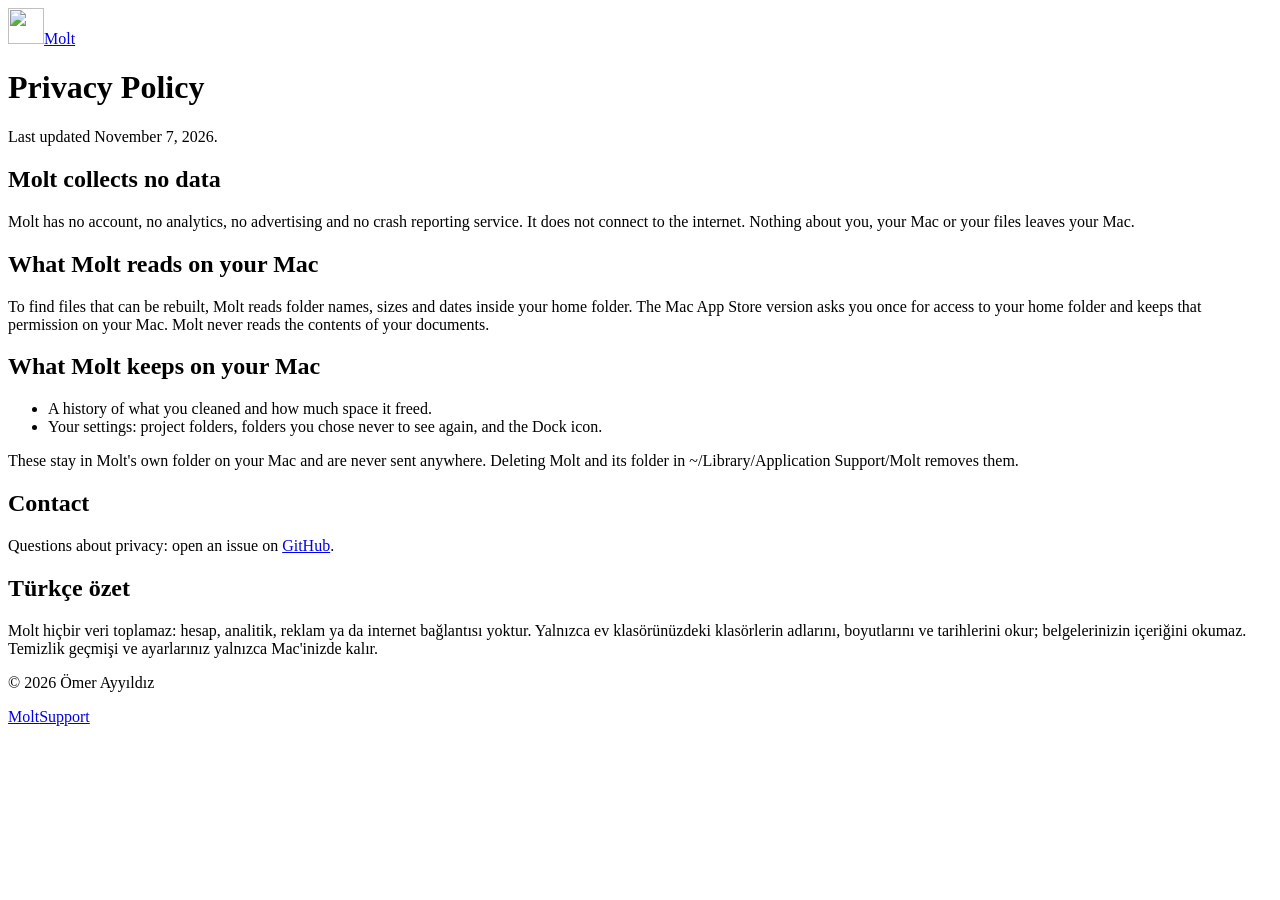
==== website/privacy.html @ 8893aad1 "Prepare Molt 1.0 for the App Store, the website and GitHub - Version 1.0, copyright, ITSAppUsesNonEx" ====
<!doctype html>
<html lang="en">
<head>
  <meta charset="utf-8">
  <meta name="viewport" content="width=device-width, initial-scale=1">
  <title>Molt Privacy Policy</title>
  <meta name="theme-color" content="#0B2440">
  <link rel="icon" type="image/png" href="/assets/favicon.png">
  <link rel="stylesheet" href="/styles.css">
</head>
<body>
  <header class="nav">
    <a class="brand" href="/"><img src="/assets/icon.png" width="36" height="36" alt=""><span>Molt</span></a>
  </header>
  <main class="page">
    <h1>Privacy Policy</h1>
    <p>Last updated November 7, 2026.</p>

    <h2>Molt collects no data</h2>
    <p>Molt has no account, no analytics, no advertising and no crash reporting service. It does not connect to the
      internet. Nothing about you, your Mac or your files leaves your Mac.</p>

    <h2>What Molt reads on your Mac</h2>
    <p>To find files that can be rebuilt, Molt reads folder names, sizes and dates inside your home folder. The Mac
      App Store version asks you once for access to your home folder and keeps that permission on your Mac. Molt never
      reads the contents of your documents.</p>

    <h2>What Molt keeps on your Mac</h2>
    <ul>
      <li>A history of what you cleaned and how much space it freed.</li>
      <li>Your settings: project folders, folders you chose never to see again, and the Dock icon.</li>
    </ul>
    <p>These stay in Molt's own folder on your Mac and are never sent anywhere. Deleting Molt and its folder in
      ~/Library/Application Support/Molt removes them.</p>

    <h2>Contact</h2>
    <p>Questions about privacy: open an issue on <a href="https://github.com/omerayyildiz/Molt/issues">GitHub</a>.</p>

    <h2 lang="tr">Türkçe özet</h2>
    <p lang="tr">Molt hiçbir veri toplamaz: hesap, analitik, reklam ya da internet bağlantısı yoktur. Yalnızca ev
      klasörünüzdeki klasörlerin adlarını, boyutlarını ve tarihlerini okur; belgelerinizin içeriğini okumaz. Temizlik
      geçmişi ve ayarlarınız yalnızca Mac'inizde kalır.</p>
  </main>
  <footer class="footer">
    <p>© 2026 Ömer Ayyıldız</p>
    <nav><a href="/">Molt</a><a href="/support">Support</a></nav>
  </footer>
</body>
</html>
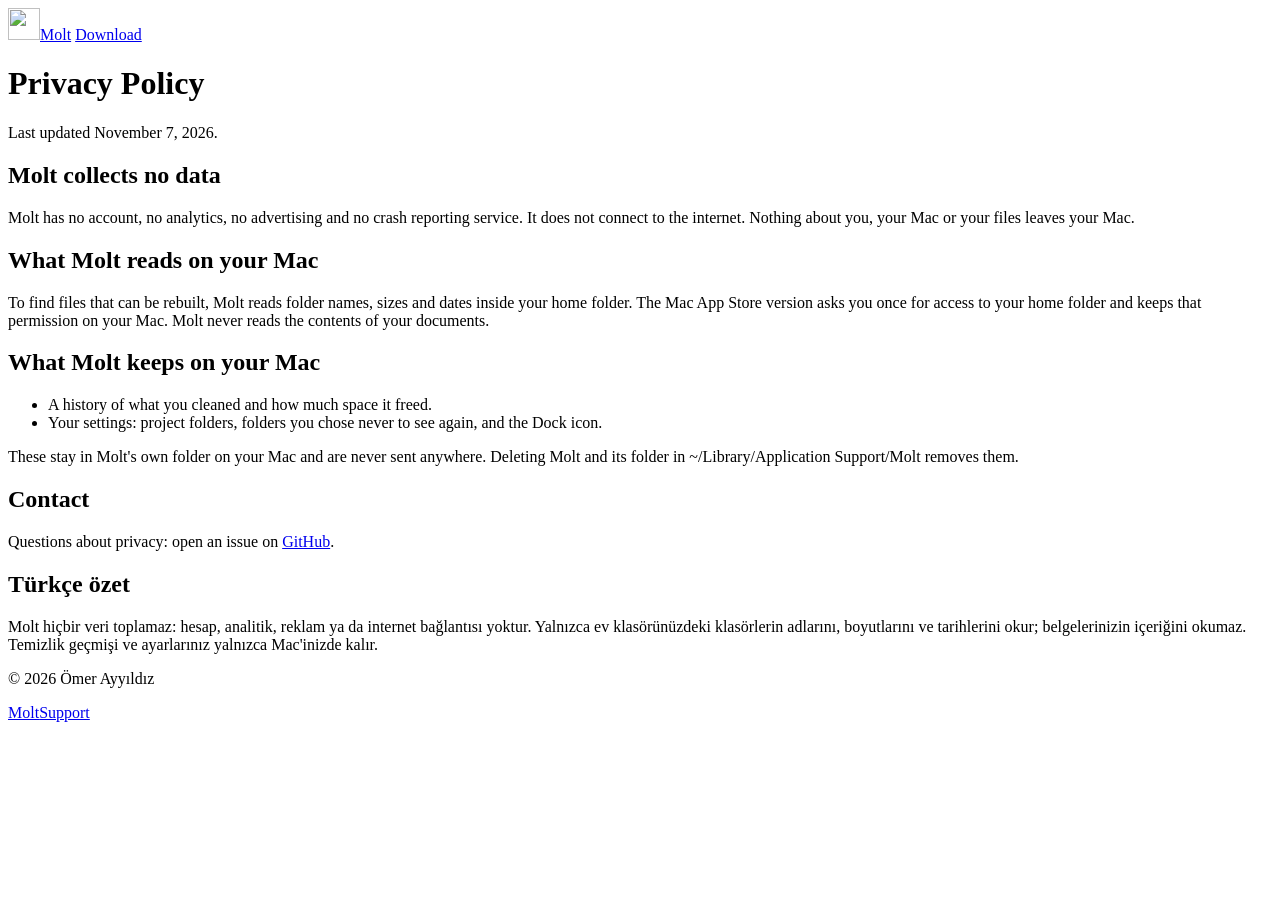
==== commit e0d2e05b: "Redesign the website in a light, soft widget style - Light background with white rounded cards, pill" ====
--- a/website/privacy.html
+++ b/website/privacy.html
@@ -4,13 +4,16 @@
   <meta charset="utf-8">
   <meta name="viewport" content="width=device-width, initial-scale=1">
   <title>Molt Privacy Policy</title>
-  <meta name="theme-color" content="#0B2440">
+  <meta name="theme-color" content="#EEF0F3">
   <link rel="icon" type="image/png" href="/assets/favicon.png">
   <link rel="stylesheet" href="/styles.css">
 </head>
 <body>
-  <header class="nav">
-    <a class="brand" href="/"><img src="/assets/icon.png" width="36" height="36" alt=""><span>Molt</span></a>
+  <header class="nav-wrap">
+    <nav class="nav">
+      <a class="brand" href="/"><img src="/assets/icon.png" width="32" height="32" alt=""><span>Molt</span></a>
+      <a class="pill pill-dark" href="https://github.com/omerayyildiz/Molt/releases/latest/download/Molt.dmg">Download</a>
+    </nav>
   </header>
   <main class="page">
     <h1>Privacy Policy</h1>
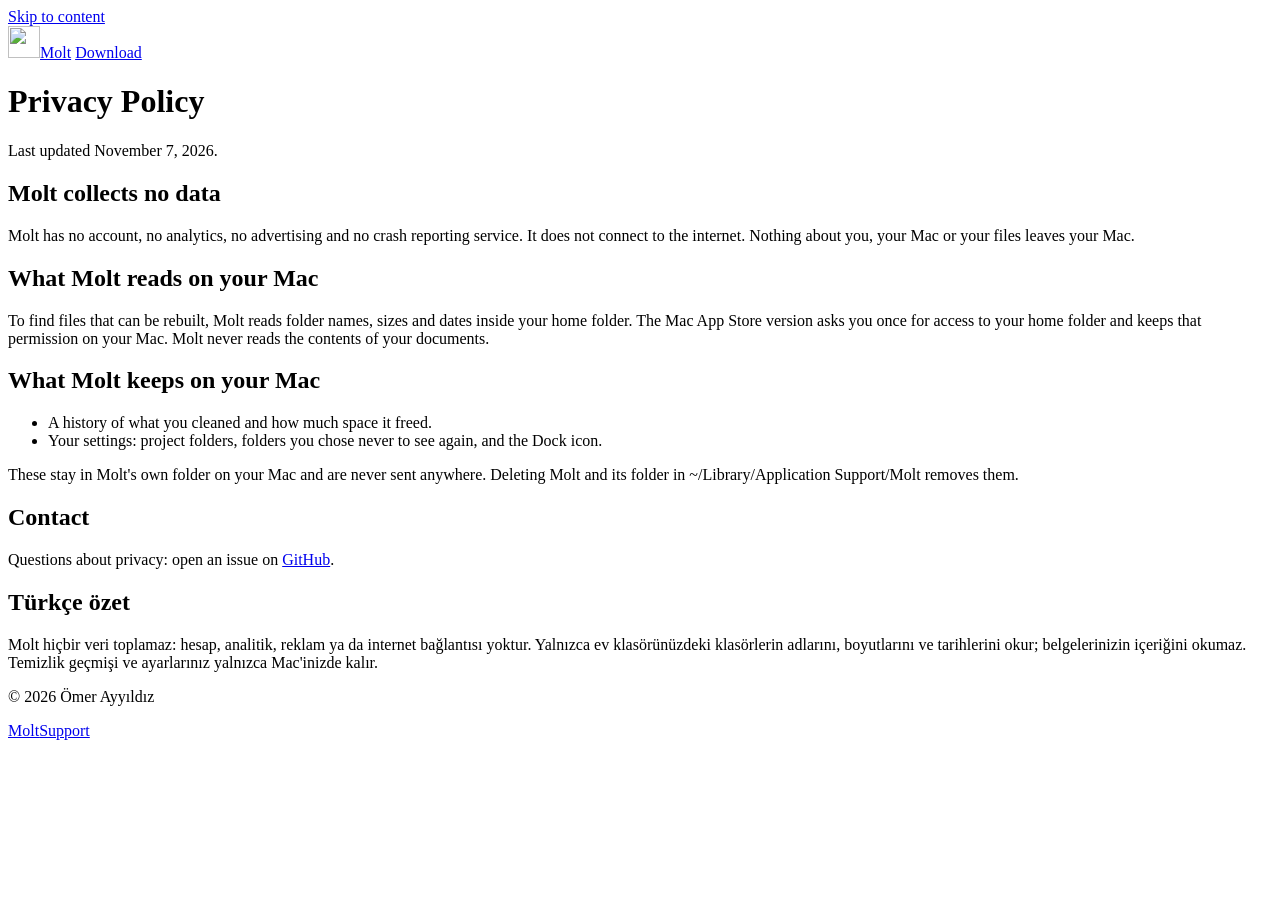
==== commit f9c04430: "Improve the website's SEO and accessibility Add robots.txt, a sitemap, structured data and missing p" ====
--- a/website/privacy.html
+++ b/website/privacy.html
@@ -4,18 +4,24 @@
   <meta charset="utf-8">
   <meta name="viewport" content="width=device-width, initial-scale=1">
   <title>Molt Privacy Policy</title>
+  <meta name="description" content="Molt's privacy policy. Molt collects no data, has no analytics and makes no network requests.">
+  <link rel="canonical" href="https://molt.omerayyildiz.com/privacy">
   <meta name="theme-color" content="#EEF0F3">
   <link rel="icon" type="image/png" href="/assets/favicon.png">
+  <script>
+    try { const theme = localStorage.getItem("theme"); if (theme) document.documentElement.dataset.theme = theme; } catch {}
+  </script>
   <link rel="stylesheet" href="/styles.css">
 </head>
 <body>
+  <a class="skip-link" href="#main">Skip to content</a>
   <header class="nav-wrap">
     <nav class="nav">
       <a class="brand" href="/"><img src="/assets/icon.png" width="32" height="32" alt=""><span>Molt</span></a>
       <a class="pill pill-dark" href="https://github.com/omerayyildiz/Molt/releases/latest/download/Molt.dmg">Download</a>
     </nav>
   </header>
-  <main class="page">
+  <main id="main" class="page">
     <h1>Privacy Policy</h1>
     <p>Last updated November 7, 2026.</p>
 
